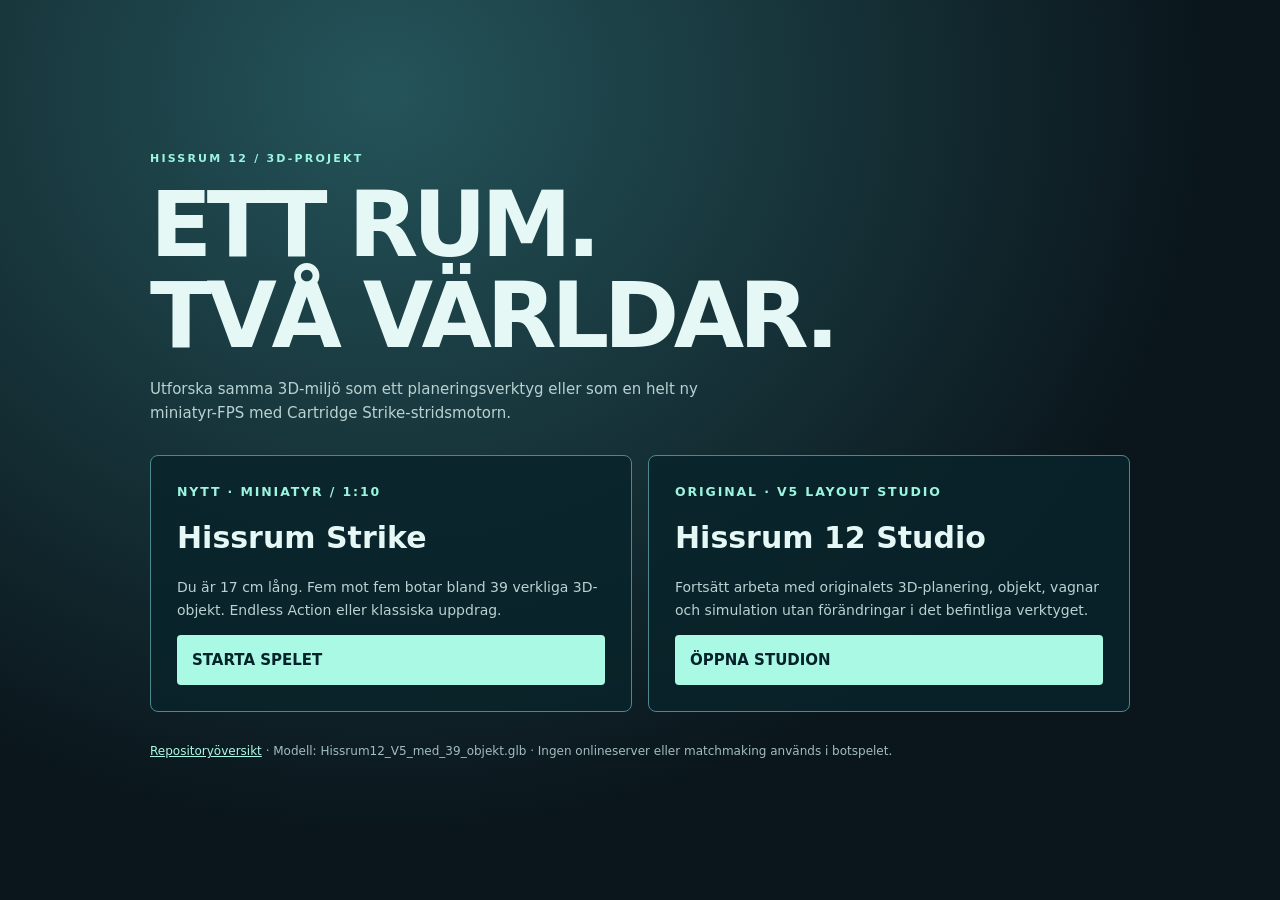
==== index.html @ 8d380684 "add project landing page linking Layout Studio and Hissrum Strike" ====
<!doctype html>
<html lang="sv"><head><meta charset="utf-8"><meta name="viewport" content="width=device-width,initial-scale=1">
<meta name="theme-color" content="#0a161c"><title>Hissrum 12 · Spel och Layout Studio</title>
<style>
:root{color-scheme:dark}*{box-sizing:border-box}body{margin:0;min-height:100dvh;background:radial-gradient(ellipse at 30% 10%,#24545a,#0a161c 65%);color:#e6f8f5;font:15px/1.6 system-ui,sans-serif;display:grid;place-items:center;padding:26px}
main{width:min(980px,100%)}.eyebrow{font-size:11px;letter-spacing:.2em;color:#9cf5df;font-weight:800}h1{font-size:clamp(48px,8vw,91px);line-height:1;letter-spacing:-.06em;margin:12px 0 16px}p{max-width:560px;color:#b9d1d1}section{display:grid;grid-template-columns:repeat(auto-fit,minmax(280px,1fr));gap:16px;margin:30px 0}
article{padding:26px;border:1px solid #4b898f;background:#09232bdb;border-radius:8px;display:flex;flex-direction:column;min-height:250px}article small{color:#9cf5df;letter-spacing:.15em;font-weight:700}h2{font-size:30px;margin:12px 0 0}article p{font-size:14px;flex:1}a.button{display:block;padding:13px 15px;border-radius:4px;font-weight:800;background:#aaf9e4;color:#04222a;text-decoration:none}a.button:hover{background:white}footer{color:#a3bdbd;font-size:12px}footer a{color:#aaf9e4}
</style></head><body><main><p class="eyebrow">HISSRUM 12 / 3D-PROJEKT</p><h1>ETT RUM.<br>TVÅ VÄRLDAR.</h1><p>Utforska samma 3D-miljö som ett planeringsverktyg eller som en helt ny miniatyr-FPS med Cartridge Strike-stridsmotorn.</p>
<section><article><small>NYTT · MINIATYR / 1:10</small><h2>Hissrum Strike</h2><p>Du är 17 cm lång. Fem mot fem botar bland 39 verkliga 3D-objekt. Endless Action eller klassiska uppdrag.</p><a class="button" href="games/hissrum-strike/">STARTA SPELET</a></article>
<article><small>ORIGINAL · V5 LAYOUT STUDIO</small><h2>Hissrum 12 Studio</h2><p>Fortsätt arbeta med originalets 3D-planering, objekt, vagnar och simulation utan förändringar i det befintliga verktyget.</p><a class="button" href="STARTA_HISSRUM_12_V5.html">ÖPPNA STUDION</a></article></section>
<footer><a href="README.md">Repositoryöversikt</a> · Modell: Hissrum12_V5_med_39_objekt.glb · Ingen onlineserver eller matchmaking används i botspelet.</footer>
</main></body></html>
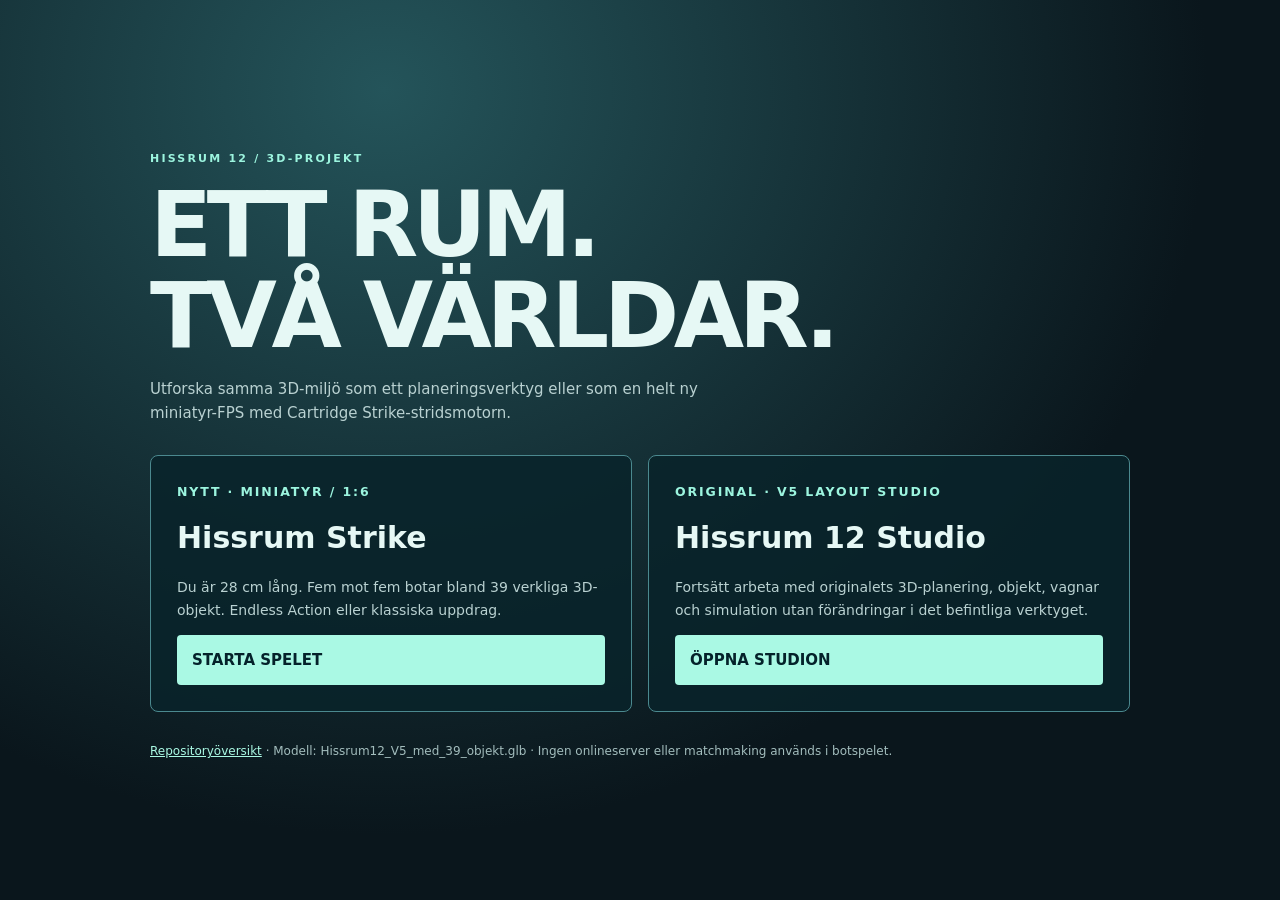
==== commit 60bb8827: "Improve combat comfort, bounded respawns and airborne fire discipline" ====
--- a/index.html
+++ b/index.html
@@ -6,7 +6,7 @@
 main{width:min(980px,100%)}.eyebrow{font-size:11px;letter-spacing:.2em;color:#9cf5df;font-weight:800}h1{font-size:clamp(48px,8vw,91px);line-height:1;letter-spacing:-.06em;margin:12px 0 16px}p{max-width:560px;color:#b9d1d1}section{display:grid;grid-template-columns:repeat(auto-fit,minmax(280px,1fr));gap:16px;margin:30px 0}
 article{padding:26px;border:1px solid #4b898f;background:#09232bdb;border-radius:8px;display:flex;flex-direction:column;min-height:250px}article small{color:#9cf5df;letter-spacing:.15em;font-weight:700}h2{font-size:30px;margin:12px 0 0}article p{font-size:14px;flex:1}a.button{display:block;padding:13px 15px;border-radius:4px;font-weight:800;background:#aaf9e4;color:#04222a;text-decoration:none}a.button:hover{background:white}footer{color:#a3bdbd;font-size:12px}footer a{color:#aaf9e4}
 </style></head><body><main><p class="eyebrow">HISSRUM 12 / 3D-PROJEKT</p><h1>ETT RUM.<br>TVÅ VÄRLDAR.</h1><p>Utforska samma 3D-miljö som ett planeringsverktyg eller som en helt ny miniatyr-FPS med Cartridge Strike-stridsmotorn.</p>
-<section><article><small>NYTT · MINIATYR / 1:10</small><h2>Hissrum Strike</h2><p>Du är 17 cm lång. Fem mot fem botar bland 39 verkliga 3D-objekt. Endless Action eller klassiska uppdrag.</p><a class="button" href="games/hissrum-strike/">STARTA SPELET</a></article>
+<section><article><small>NYTT · MINIATYR / 1:6</small><h2>Hissrum Strike</h2><p>Du är 28 cm lång. Fem mot fem botar bland 39 verkliga 3D-objekt. Endless Action eller klassiska uppdrag.</p><a class="button" href="games/hissrum-strike/">STARTA SPELET</a></article>
 <article><small>ORIGINAL · V5 LAYOUT STUDIO</small><h2>Hissrum 12 Studio</h2><p>Fortsätt arbeta med originalets 3D-planering, objekt, vagnar och simulation utan förändringar i det befintliga verktyget.</p><a class="button" href="STARTA_HISSRUM_12_V5.html">ÖPPNA STUDION</a></article></section>
 <footer><a href="README.md">Repositoryöversikt</a> · Modell: Hissrum12_V5_med_39_objekt.glb · Ingen onlineserver eller matchmaking används i botspelet.</footer>
 </main></body></html>
